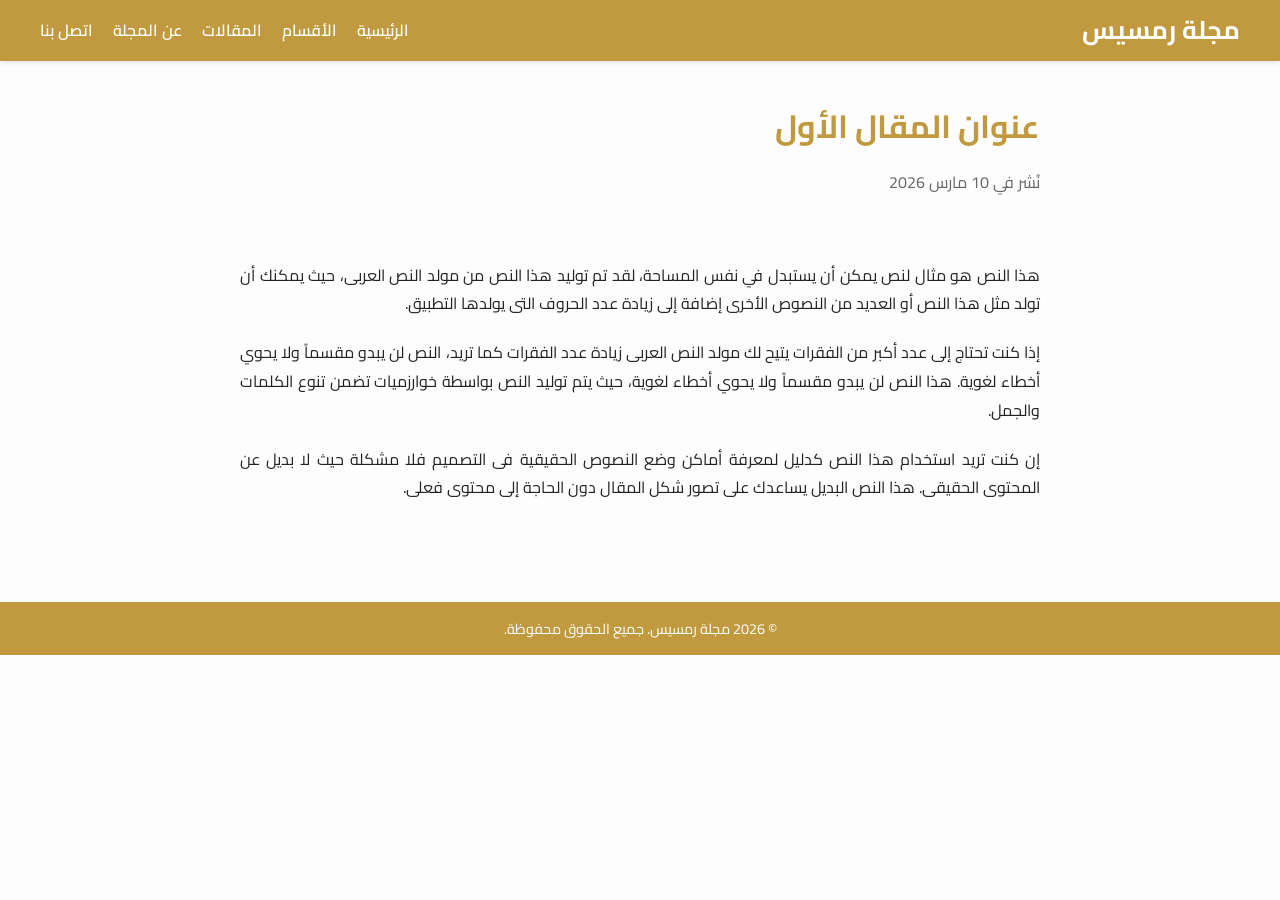
==== article1.html @ a5f4b400 "Add files via upload" ====
<!DOCTYPE html>
<!--
  Article page for Ramses Magazine

  This page showcases a single article. It includes the same header and
  footer as the homepage for consistent navigation. The layout stays
  responsive and readable, echoing the general advice for magazine
  redesigns: clear typography, structured headings and high‑quality
  content presentation【415725145404077†L470-L480】.
-->
<html lang="ar" dir="rtl">
<head>
  <meta charset="UTF-8" />
  <meta name="viewport" content="width=device-width, initial-scale=1.0" />
  <title>عنوان المقال الأول - مجلة رمسيس</title>
  <link rel="stylesheet" href="style.css" />
  <link rel="stylesheet" href="https://cdnjs.cloudflare.com/ajax/libs/font-awesome/6.4.0/css/all.min.css" integrity="sha512-uGZTazTu1L0+Sb4FwES9E41BxY5GHpsJk9n2y1/H/azGqSwEo5KFq00gyVJQWb0hYn0gqJuhdCLw9f05DqWqHg==" crossorigin="anonymous" referrerpolicy="no-referrer" />
</head>
<body>
  <header>
    <div class="container">
      <h1 class="logo">مجلة رمسيس</h1>
      <nav>
        <ul>
          <li><a href="index.html">الرئيسية</a></li>
          <li><a href="index.html#categories">الأقسام</a></li>
          <li><a href="index.html#articles">المقالات</a></li>
          <li><a href="index.html#about">عن المجلة</a></li>
          <li><a href="index.html#contact">اتصل بنا</a></li>
        </ul>
      </nav>
    </div>
  </header>

  <main class="article">
    <h1>عنوان المقال الأول</h1>
    <p class="article-meta">نُشر في 10 مارس 2026</p>
    <img src="images/placeholder.png" alt="" />
    <p>
      هذا النص هو مثال لنص يمكن أن يستبدل في نفس المساحة، لقد تم توليد هذا
      النص من مولد النص العربى، حيث يمكنك أن تولد مثل هذا النص أو العديد
      من النصوص الأخرى إضافة إلى زيادة عدد الحروف التى يولدها التطبيق.
    </p>
    <p>
      إذا كنت تحتاج إلى عدد أكبر من الفقرات يتيح لك مولد النص العربى زيادة
      عدد الفقرات كما تريد، النص لن يبدو مقسماً ولا يحوي أخطاء لغوية. هذا
      النص لن يبدو مقسماً ولا يحوي أخطاء لغوية، حيث يتم توليد النص بواسطة
      خوارزميات تضمن تنوع الكلمات والجمل.
    </p>
    <p>
      إن كنت تريد استخدام هذا النص كدليل لمعرفة أماكن وضع النصوص الحقيقية
      فى التصميم فلا مشكلة حيث لا بديل عن المحتوى الحقيقى. هذا النص
      البديل يساعدك على تصور شكل المقال دون الحاجة إلى محتوى فعلى.
    </p>
  </main>

  <footer>
    <p>© 2026 مجلة رمسيس. جميع الحقوق محفوظة.</p>
  </footer>
</body>
</html>
---- style.css ----
/*
 * Style sheet for مجلة رمسيس (Ramses Magazine)
 *
 * This file defines the core styling for the Ramses magazine website. The
 * design emphasises readability, a clean grid layout and responsive
 * behaviour that adapts to different screen sizes. The color palette is
 * inspired by ancient Egyptian art (gold and turquoise) but keeps a
 * modern aesthetic suitable for a digital publication. The CSS uses
 * mobile‑first principles and ensures adequate white space, clear
 * typography and minimal layout shifts, reflecting recommendations for
 * mobile‑friendly magazine design【415725145404077†L470-L476】. Images are
 * optimised through responsive sizing and lazy loading when used.
 */

@import url('https://fonts.googleapis.com/css2?family=Cairo:wght@400;700&display=swap');

:root {
  /* Colour palette inspired by Egyptian motifs */
  --primary-color: #c19a3f; /* gold */
  --secondary-color: #008080; /* teal/turquoise */
  --text-color: #222;
  --background-color: #fdfdfd;
  --light-grey: #f5f5f5;
  --dark-overlay: rgba(0, 0, 0, 0.5);
}

body {
  margin: 0;
  font-family: 'Cairo', sans-serif;
  line-height: 1.6;
  background-color: var(--background-color);
  color: var(--text-color);
  direction: rtl;
}

a {
  color: var(--secondary-color);
  text-decoration: none;
}

a:hover {
  text-decoration: underline;
}

header {
  background-color: var(--primary-color);
  color: #fff;
  padding: 10px 0;
  box-shadow: 0 2px 4px rgba(0,0,0,0.1);
  position: sticky;
  top: 0;
  z-index: 1000;
}

header .container {
  display: flex;
  justify-content: space-between;
  align-items: center;
  max-width: 1200px;
  margin: auto;
  padding: 0 20px;
}

.logo {
  margin: 0;
  font-size: 1.6rem;
  font-weight: 700;
}

nav ul {
  list-style: none;
  margin: 0;
  padding: 0;
  display: flex;
  flex-wrap: wrap;
  gap: 20px;
}

nav ul li a {
  color: #fff;
  font-weight: 600;
  transition: opacity 0.3s ease;
}

nav ul li a:hover {
  opacity: 0.8;
}

/* Hero section */
.hero {
  background-image: url('images/hero.png');
  background-size: cover;
  background-position: center;
  min-height: 300px;
  position: relative;
  display: flex;
  align-items: center;
  justify-content: center;
  color: #fff;
  text-align: center;
}

.hero .overlay {
  background-color: var(--dark-overlay);
  padding: 20px 40px;
  border-radius: 8px;
}

.hero h2 {
  margin-top: 0;
  font-size: 2rem;
  margin-bottom: 10px;
}

.hero p {
  margin: 0;
  font-size: 1.1rem;
}

/* Section titles */
section h2 {
  text-align: center;
  margin: 40px 0 20px;
  font-size: 1.8rem;
  color: var(--primary-color);
}

/* Categories grid */
.category-grid {
  display: grid;
  grid-template-columns: repeat(auto-fit, minmax(200px, 1fr));
  gap: 20px;
  max-width: 1200px;
  margin: 0 auto;
  padding: 0 20px;
}

.category-card {
  background-color: var(--light-grey);
  border-radius: 8px;
  padding: 20px;
  text-align: center;
  transition: transform 0.3s ease, box-shadow 0.3s ease;
}

.category-card:hover {
  transform: translateY(-5px);
  box-shadow: 0 4px 10px rgba(0,0,0,0.1);
}

.category-card i {
  font-size: 2.5rem;
  color: var(--secondary-color);
  margin-bottom: 10px;
}

.category-card h3 {
  margin: 10px 0 5px;
  font-size: 1.2rem;
  color: var(--primary-color);
}

.category-card p {
  margin: 0;
  color: var(--text-color);
  font-size: 0.95rem;
}

/* Articles grid */
.articles-grid {
  display: grid;
  grid-template-columns: repeat(auto-fit, minmax(280px, 1fr));
  gap: 25px;
  max-width: 1200px;
  margin: 0 auto;
  padding: 0 20px 40px;
}

.article-card {
  background-color: var(--light-grey);
  border-radius: 8px;
  overflow: hidden;
  display: flex;
  flex-direction: column;
  transition: box-shadow 0.3s ease;
}

.article-card:hover {
  box-shadow: 0 4px 10px rgba(0,0,0,0.1);
}

.article-card img {
  width: 100%;
  height: 180px;
  object-fit: cover;
}

.article-content {
  padding: 15px;
  flex: 1;
  display: flex;
  flex-direction: column;
}

.article-content h3 {
  margin: 0 0 10px;
  font-size: 1.1rem;
  color: var(--primary-color);
}

.article-content p {
  flex: 1;
  margin: 0 0 15px;
  font-size: 0.95rem;
  color: var(--text-color);
}

.read-more {
  align-self: flex-start;
  background-color: var(--secondary-color);
  color: #fff;
  padding: 8px 15px;
  border-radius: 4px;
  font-size: 0.9rem;
  transition: background-color 0.3s ease;
}

.read-more:hover {
  background-color: #006666;
}

/* About & Contact sections */
section#about,
section#contact {
  max-width: 800px;
  margin: 0 auto 40px;
  padding: 0 20px;
  line-height: 1.7;
}

section#about p,
section#contact p {
  margin-bottom: 15px;
}

/* Article page styles */
.article {
  max-width: 800px;
  margin: 40px auto;
  padding: 0 20px 40px;
}

.article h1 {
  color: var(--primary-color);
  margin-bottom: 10px;
  font-size: 2rem;
}

.article-meta {
  font-size: 0.9rem;
  color: #666;
  margin-bottom: 20px;
}

.article img {
  width: 100%;
  border-radius: 8px;
  margin-bottom: 20px;
  object-fit: cover;
}

.article p {
  margin-bottom: 20px;
  font-size: 1rem;
  line-height: 1.8;
  text-align: justify;
}

footer {
  background-color: var(--primary-color);
  color: #fff;
  text-align: center;
  padding: 15px 0;
}

footer p {
  margin: 0;
  font-size: 0.9rem;
}

/* Responsive adjustments */
@media (max-width: 768px) {
  .hero {
    min-height: 250px;
  }
  .hero h2 {
    font-size: 1.6rem;
  }
  .hero p {
    font-size: 1rem;
  }
  nav ul {
    gap: 10px;
  }
}
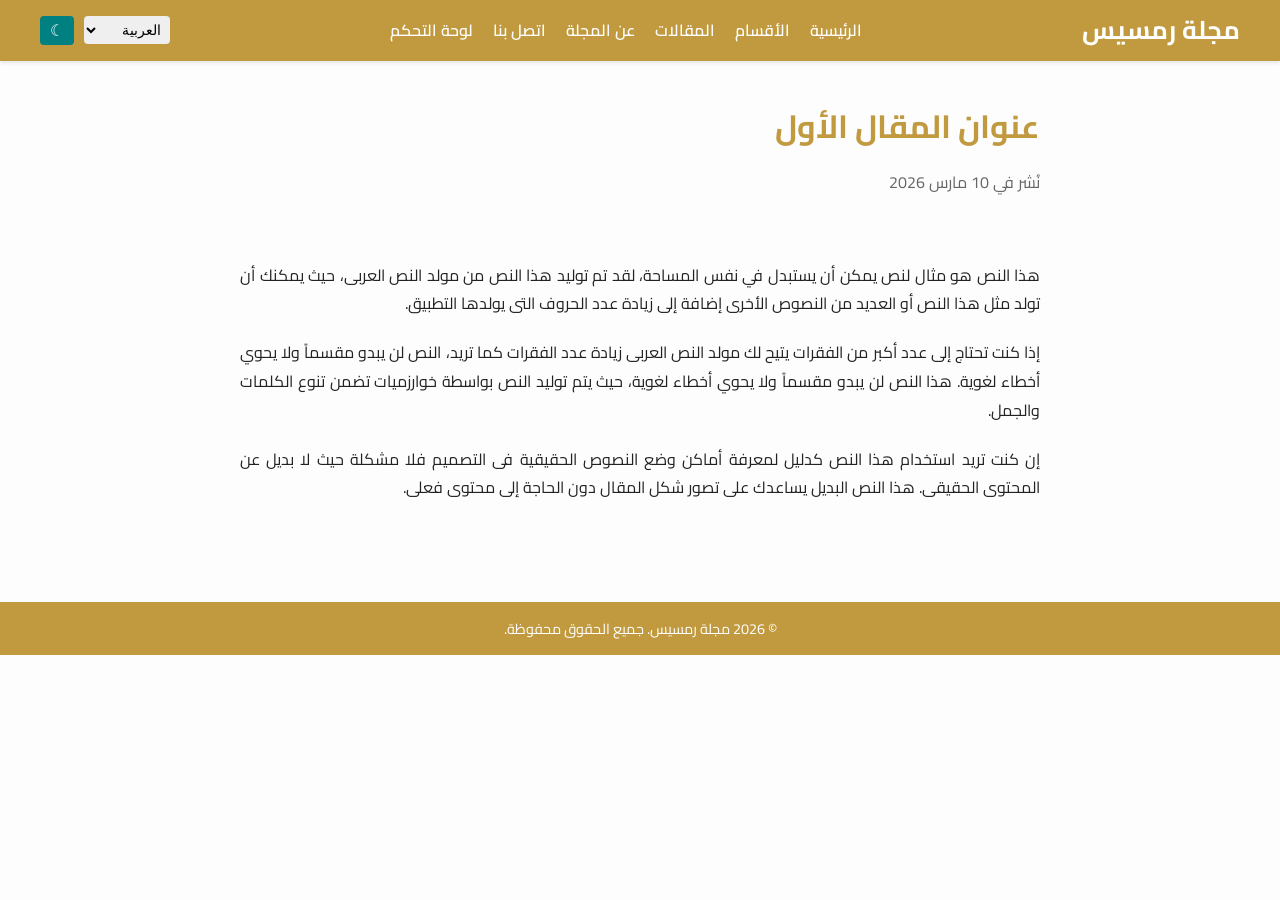
==== commit 192c2fd9: "Add files via upload" ====
--- a/article1.html
+++ b/article1.html
@@ -22,13 +22,22 @@
       <h1 class="logo">مجلة رمسيس</h1>
       <nav>
         <ul>
-          <li><a href="index.html">الرئيسية</a></li>
-          <li><a href="index.html#categories">الأقسام</a></li>
-          <li><a href="index.html#articles">المقالات</a></li>
-          <li><a href="index.html#about">عن المجلة</a></li>
-          <li><a href="index.html#contact">اتصل بنا</a></li>
+          <li><a data-i18n="home" href="index.html">الرئيسية</a></li>
+          <li><a data-i18n="categoriesNav" href="index.html#categories">الأقسام</a></li>
+          <li><a data-i18n="articlesNav" href="index.html#articles">المقالات</a></li>
+          <li><a data-i18n="aboutNav" href="index.html#about">عن المجلة</a></li>
+          <li><a data-i18n="contactNav" href="index.html#contact">اتصل بنا</a></li>
+          <li><a data-i18n="dashboardNav" href="dashboard.html">لوحة التحكم</a></li>
         </ul>
       </nav>
+      <div class="controls">
+        <select id="language-select" aria-label="اختيار اللغة">
+          <option value="ar">العربية</option>
+          <option value="en">English</option>
+          <option value="fr">Français</option>
+        </select>
+        <button id="theme-toggle" aria-label="تبديل الوضع">☾</button>
+      </div>
     </div>
   </header>
 
@@ -55,7 +64,9 @@
   </main>
 
   <footer>
-    <p>© 2026 مجلة رمسيس. جميع الحقوق محفوظة.</p>
+    <p>© 2026 <span data-i18n="footerText">مجلة رمسيس. جميع الحقوق محفوظة.</span></p>
   </footer>
+
+  <script src="script.js"></script>
 </body>
 </html>
--- a/style.css
+++ b/style.css
@@ -30,7 +30,6 @@
   line-height: 1.6;
   background-color: var(--background-color);
   color: var(--text-color);
-  direction: rtl;
 }
 
 a {
@@ -286,6 +285,49 @@
 footer p {
   margin: 0;
   font-size: 0.9rem;
+}
+
+/* Theme variables for dark mode */
+body.dark {
+  /* In dark mode we adjust the palette to ensure accessibility and comfort.
+     Use softer blacks and desaturated colours as recommended by
+     accessibility guidelines【556770961686949†L307-L331】. */
+  --background-color: #121212;
+  --text-color: #e0e0e0;
+  --light-grey: #1f1f1f;
+  --dark-overlay: rgba(0, 0, 0, 0.7);
+  /* Primary and secondary colours remain consistent to retain brand identity,
+     but can be slightly muted if desired. */
+  /* Example: you can darken secondary colour by reducing brightness. */
+}
+
+/* Additional utilities for theme toggle and language controls */
+.controls {
+  display: flex;
+  align-items: center;
+  gap: 10px;
+}
+
+.controls select {
+  padding: 5px;
+  border: none;
+  border-radius: 4px;
+  font-size: 0.9rem;
+}
+
+.controls button {
+  padding: 5px 10px;
+  border: none;
+  border-radius: 4px;
+  cursor: pointer;
+  font-size: 1rem;
+  background-color: var(--secondary-color);
+  color: #fff;
+  transition: background-color 0.3s ease;
+}
+
+.controls button:hover {
+  background-color: #006666;
 }
 
 /* Responsive adjustments */
